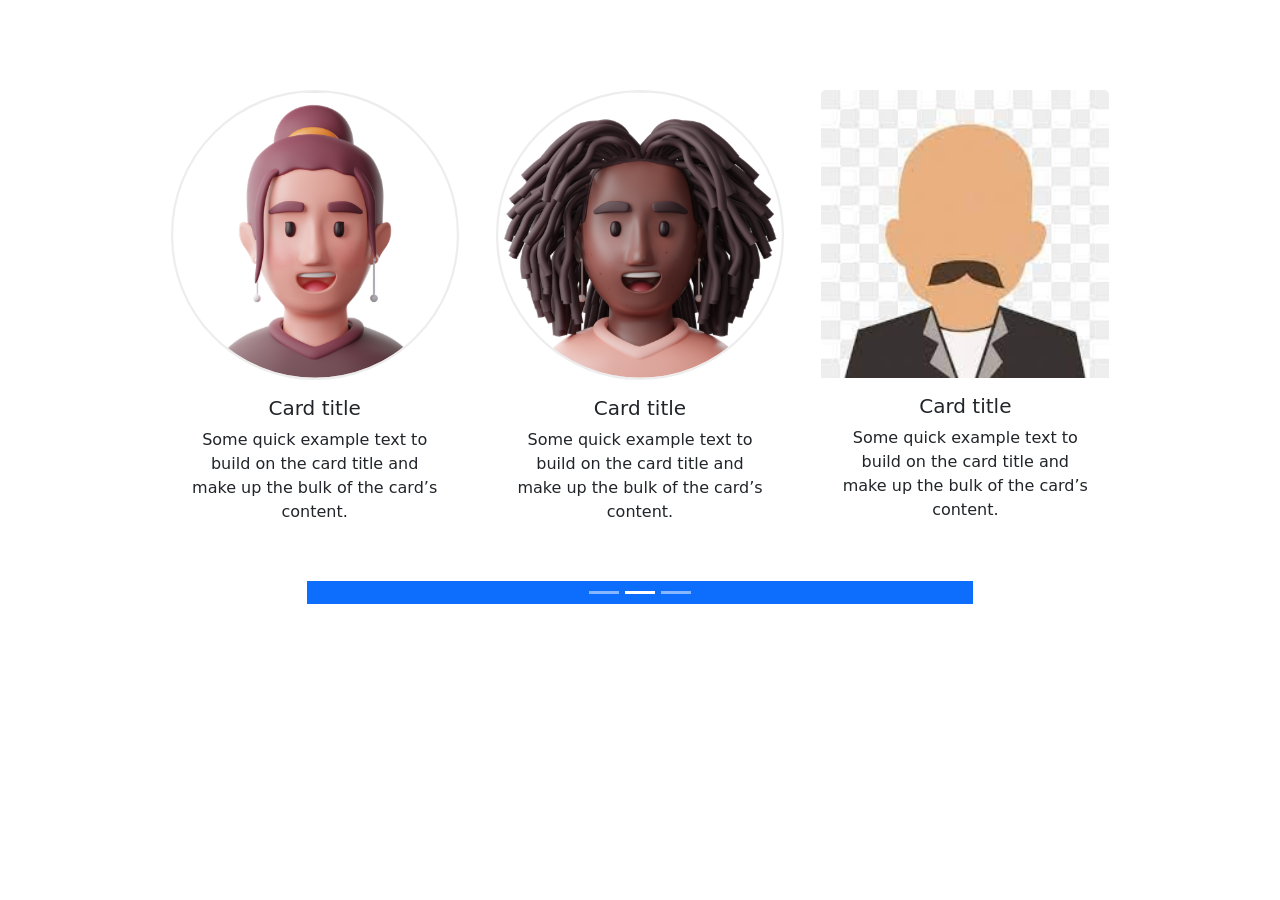
==== carousel.html @ f4c83140 "carousel" ====
<!DOCTYPE html>
<html lang="en">
    <head>
        <meta charset="UTF-8">
        <meta name="viewport" content="width=device-width, initial-scale=1.0">
        <link rel="stylesheet" href="./assets/css/bootstrap.min.css">
        <link rel="stylesheet" href="./assets/css/style.css">

        <title>Document</title>
    </head>
    <body>
        <div class="container-fluid mainPadding space">
            <div id="carouselExampleIndicators" class="carousel slide">
                <div class="carousel-indicators bg-primary ">
                    <button type="button"
                        data-bs-target="#carouselExampleIndicators"
                        data-bs-slide-to="0" aria-current="true"
                        aria-label="Slide 1"></button>
                    <button type="button"
                        data-bs-target="#carouselExampleIndicators" class="active" 
                        data-bs-slide-to="1" aria-label="Slide 2"></button>
                    <button type="button"
                        data-bs-target="#carouselExampleIndicators"
                        data-bs-slide-to="2" aria-label="Slide 3"></button>
                    <button type="button"
                        data-bs-target="#carouselExampleIndicators"
                        data-bs-slide-to="3" aria-label="Slide 4"
                        class="d-lg-none d-block"></button>
                    <button type="button"
                        data-bs-target="#carouselExampleIndicators"
                        data-bs-slide-to="4" aria-label="Slide 5"
                        class=" d-sm-none d-block"></button>
                </div>
                <div class="carousel-inner">



                    <div class="carousel-item ">
                        <div class="row">
                            <div
                                class="col-12 col-md-6 col-lg-4 d-flex justify-content-center align-items-center ">
                                <div class="card" style="width: 18rem;">
                                    <img src="./assets/img/western-man- 1.svg"
                                        class="card-img-top" alt="...">
                                    <div class="card-body">
                                        <h5 class="card-title text-center">Card
                                            title</h5>
                                        <p class="card-text text-center">Some
                                            quick example
                                            text
                                            to
                                            build on the card title and make up
                                            the
                                            bulk
                                            of
                                            the card’s content.</p>
                                    </div>
                                </div>
                            </div>
                            <div
                                class="col-12 col-md-6 col-lg-4 d-none d-md-block">
                                <div
                                    class="flex d-flex justify-content-center align-items-center">
                                    <div class="card" style="width: 18rem;">
                                        <img
                                            src="./assets/img/western-man- 2.svg"
                                            class="card-img-top img-fluid"
                                            alt="...">
                                        <div class="card-body">
                                            <h5
                                                class="card-title text-center">Card
                                                title</h5>
                                            <p
                                                class="card-text text-center">Some
                                                quick example
                                                text
                                                to
                                                build on the card title and make
                                                up
                                                the
                                                bulk
                                                of
                                                the card’s content.</p>
                                        </div>
                                    </div>
                                </div>
                            </div>
                            <div
                                class="col-12 col-md-6 col-lg-4 d-none d-lg-block ">
                                <div
                                    class="flex d-flex justify-content-center align-items-center">
                                    <div class="card " style="width: 18rem;">
                                        <img
                                            src="./assets/img/western-man-3.svg"
                                            class="card-img-top img-fluid"
                                            alt="...">
                                        <div class="card-body text-center">
                                            <h5 class="card-title">Card
                                                title</h5>
                                            <p
                                                class="card-text text-center">Some
                                                quick example
                                                text
                                                to
                                                build on the card title and make
                                                up
                                                the
                                                bulk
                                                of
                                                the card’s content.</p>
                                        </div>
                                    </div>
                                </div>
                            </div>
                        </div>
                    </div>



                    <div class="carousel-item active">
                        <div class="row">
                            <div
                                class="col-12 col-md-6 col-lg-4 d-flex justify-content-center align-items-center ">
                                <div class="card" style="width: 18rem;">
                                    <img src="./assets/img/western-man- 2.svg"
                                        class="card-img-top" alt="...">
                                    <div class="card-body">
                                        <h5 class="card-title text-center">Card
                                            title</h5>
                                        <p class="card-text text-center">Some
                                            quick example
                                            text
                                            to
                                            build on the card title and make up
                                            the
                                            bulk
                                            of
                                            the card’s content.</p>
                                    </div>
                                </div>
                            </div>
                            <div
                                class="col-12 col-md-6 col-lg-4 d-none d-md-block">
                                <div
                                    class="flex d-flex justify-content-center align-items-center">
                                    <div class="card" style="width: 18rem;">
                                        <img
                                            src="./assets/img/western-man-3.svg"
                                            class="card-img-top img-fluid"
                                            alt="...">
                                        <div class="card-body">
                                            <h5
                                                class="card-title text-center">Card
                                                title</h5>
                                            <p
                                                class="card-text text-center">Some
                                                quick example
                                                text
                                                to
                                                build on the card title and make
                                                up
                                                the
                                                bulk
                                                of
                                                the card’s content.</p>
                                        </div>
                                    </div>
                                </div>
                            </div>
                            <div
                                class="col-12 col-md-6 col-lg-4 d-none d-lg-block ">
                                <div
                                    class="flex d-flex justify-content-center align-items-center">
                                    <div class="card " style="width: 18rem;">
                                        <img
                                            src="./assets/img/images.jpg"
                                            class="card-img-top img-fluid"
                                            alt="...">
                                        <div class="card-body text-center">
                                            <h5 class="card-title">Card
                                                title</h5>
                                            <p
                                                class="card-text text-center">Some
                                                quick example
                                                text
                                                to
                                                build on the card title and make
                                                up
                                                the
                                                bulk
                                                of
                                                the card’s content.</p>
                                        </div>
                                    </div>
                                </div>
                            </div>
                        </div>
                    </div>



                    <div class="carousel-item ">
                        <div class="row">
                            <div
                                class="col-12 col-md-6 col-lg-4 d-flex justify-content-center align-items-center ">
                                <div class="card" style="width: 18rem;">
                                    <img src="./assets/img/western-man- 2.svg"
                                        class="card-img-top" alt="...">
                                    <div class="card-body">
                                        <h5 class="card-title text-center">Card
                                            title</h5>
                                        <p class="card-text text-center">Some
                                            quick example
                                            text
                                            to
                                            build on the card title and make up
                                            the
                                            bulk
                                            of
                                            the card’s content.</p>
                                    </div>
                                </div>
                            </div>
                            <div
                                class="col-12 col-md-6 col-lg-4 d-none d-md-block">
                                <div
                                    class="flex d-flex justify-content-center align-items-center">
                                    <div class="card" style="width: 18rem;">
                                        <img
                                            src="./assets/img/western-man- 1.svg"
                                            class="card-img-top img-fluid"
                                            alt="...">
                                        <div class="card-body">
                                            <h5
                                                class="card-title text-center">Card
                                                title</h5>
                                            <p
                                                class="card-text text-center">Some quick example text to build on the card title and make up the bulk of the card’s content.</p>
                                        </div>
                                    </div>
                                </div>
                            </div>
                            <div
                                class="col-12 col-md-6 col-lg-4 d-none d-lg-block ">
                                <div
                                    class="flex d-flex justify-content-center align-items-center">
                                    <div class="card " style="width: 18rem;">
                                        <img
                                            src="./assets/img/man.jpg"
                                            class="card-img-top img-fluid"
                                            alt="...">
                                        <div class="card-body text-center">
                                            <h5 class="card-title">Card
                                                title</h5>
                                            <p
                                                class="card-text text-center">Somequick exampletextto build on the card title and makeu the bulk of the card’s content.</p>
                                        </div>
                                    </div>
                                </div>
                            </div>
                        </div>
                    </div>



                    <div class="carousel-item d-lg-none ">
                        <div class="row">
                            <div
                                class="col-12 col-md-6 col-lg-4 d-flex justify-content-center align-items-center ">
                                <div class="card" style="width: 18rem;">
                                    <img src="./assets/img/western-man- 2.svg"
                                        class="card-img-top" alt="...">
                                    <div class="card-body">
                                        <h5 class="card-title text-center">Card
                                            title</h5>
                                        <p class="card-text text-center">Some
                                            quick example
                                            text
                                            to
                                            build on the card title and make up
                                            the
                                            bulk
                                            of
                                            the card’s content.</p>
                                    </div>
                                </div>
                            </div>
                            <div
                                class="col-12 col-md-6 col-lg-4 d-none d-md-block">
                                <div
                                    class="flex d-flex justify-content-center align-items-center">
                                    <div class="card" style="width: 18rem;">
                                        <img
                                            src="./assets/img/western-man- 1.svg"
                                            class="card-img-top img-fluid"
                                            alt="...">
                                        <div class="card-body">
                                            <h5
                                                class="card-title text-center">Card
                                                title</h5>
                                            <p
                                                class="card-text text-center">Some quick example text to build on the card title and make up the bulk of the card’s content.</p>
                                        </div>
                                    </div>
                                </div>
                            </div>

                        </div>
                    </div>

                    <div class="carousel-item d-lg-none">
                        <div class="row">
                            <div
                                class="col-12 col-md-6 col-lg-4 d-flex justify-content-center align-items-center ">
                                <div class="card" style="width: 18rem;">
                                    <img src="./assets/img/western-man- 2.svg"
                                        class="card-img-top" alt="...">
                                    <div class="card-body">
                                        <h5 class="card-title text-center">Card
                                            title</h5>
                                        <p class="card-text text-center">Some
                                            quick example
                                            text
                                            to
                                            build on the card title and make up
                                            the
                                            bulk
                                            of
                                            the card’s content.</p>
                                    </div>
                                </div>
                            </div>
                        </div></div>

                </div>

                <button class="carousel-control-prev" type="button"
                    data-bs-target="#carouselExampleIndicators"
                    data-bs-slide="prev">
                    <!--                 <span class="carousel-control-prev-icon"
                    aria-hidden="true"></span>
                <span class="visually-hidden">Previous</span> -->
                </button>
                <button class="carousel-control-next" type="button"
                    data-bs-target="#carouselExampleIndicators"
                    data-bs-slide="next">
                    <!--                 <span class="carousel-control-next-icon"
                    aria-hidden="true"></span>
                <span class="visually-hidden">Next</span> -->
                </button>
            </div>
        </div>
        <script
            src="https://cdnjs.cloudflare.com/ajax/libs/bootstrap/5.3.8/js/bootstrap.min.js"></script>
    </body>
</html>
---- assets/css/style.css ----
:root{
    --mainColor:#272D38;
    --colorr:#8EADD5;
    --mainPadding:164px;
    --resPadding:300px;
    --space:90px;
}
.navbar-collapse{
    flex-grow: 0;
}
.mainColor{
    color: var(--mainColor);
}
.space{
    margin-top: var(--space);
}
.build{
    height: calc(100vh - 58px);
}
h1{
    font-size: 64px;
    font-weight: 700;
}
.colo{
    color: rgba(102, 112, 133, 1);
}
.colorr{
    background-color: var(--colorr);
}
.logos{
    background-color: rgba(246, 246, 246, 1);
}
.card{
    border: 0 !important;
}
h2{
    font-size: 48px;
    font-weight: 700;
}
.carousel-indicators{
    bottom: -80px;
}
@media (max-width:1200px) {
    .rotate-90{
        transform: rotate(90deg);
    }
    .vector{
        width:20%;
    }
}
@media (max-width:992px){
    .med{
        padding-left: 30px;
        padding-right: 30px;
    }
    h1{
        font-size: 48px;
    }
    h2{
        font-size: 40px;
    }
    p{
        font-size: 14px;
    }
}
@media (min-width:992px) {
    .mainPadding{
    padding-left: var(--mainPadding) !important;
    padding-right: var(--mainPadding) !important;
    }
}
.shg{
    display: block;
}
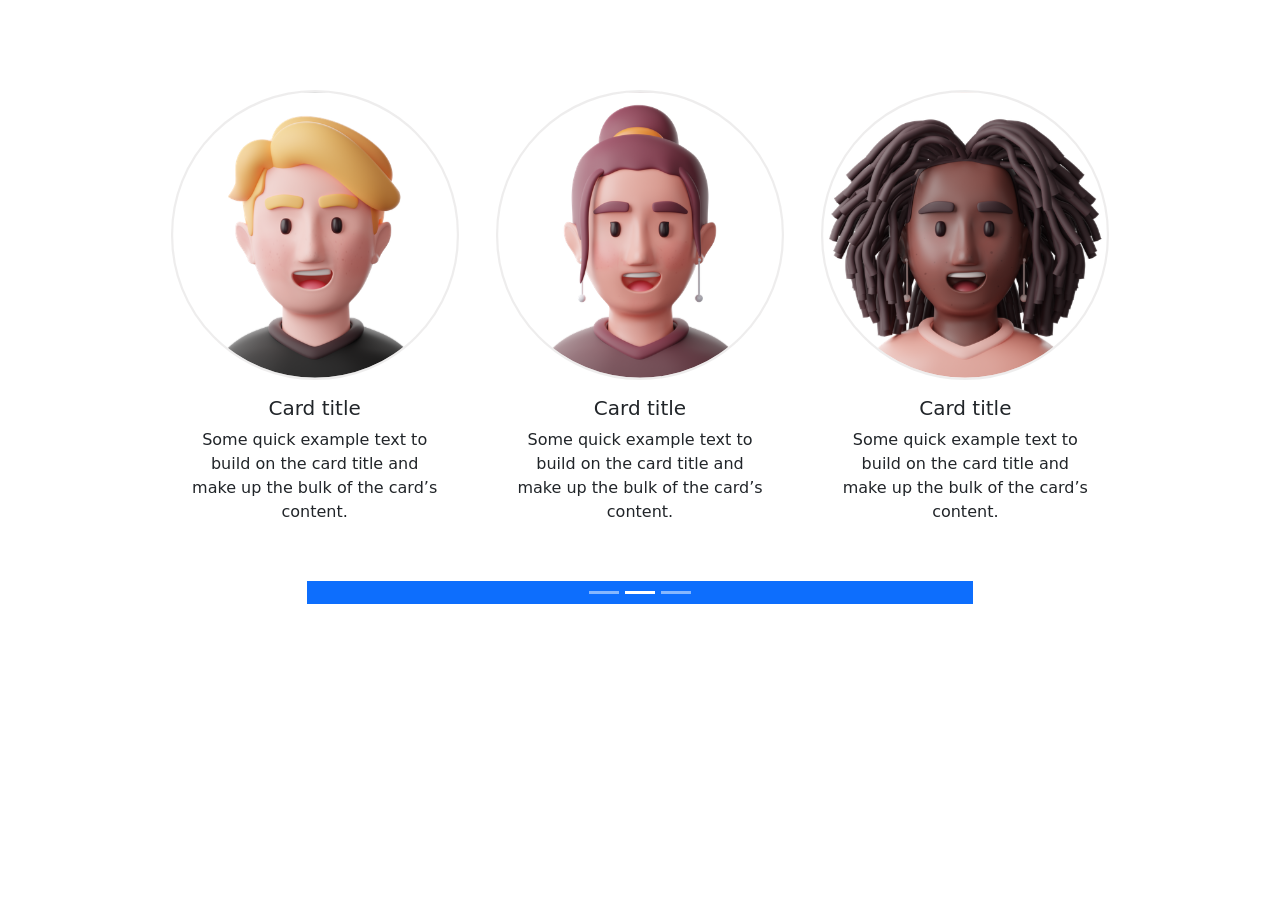
==== commit e4d8d801: "carousel-2" ====
--- a/carousel.html
+++ b/carousel.html
@@ -40,7 +40,7 @@
                             <div
                                 class="col-12 col-md-6 col-lg-4 d-flex justify-content-center align-items-center ">
                                 <div class="card" style="width: 18rem;">
-                                    <img src="./assets/img/western-man- 1.svg"
+                                    <img src="./assets/img/western-man-3.svg"
                                         class="card-img-top" alt="...">
                                     <div class="card-body">
                                         <h5 class="card-title text-center">Card
@@ -63,7 +63,7 @@
                                     class="flex d-flex justify-content-center align-items-center">
                                     <div class="card" style="width: 18rem;">
                                         <img
-                                            src="./assets/img/western-man- 2.svg"
+                                            src="./assets/img/western-man- 1.svg"
                                             class="card-img-top img-fluid"
                                             alt="...">
                                         <div class="card-body">
@@ -91,7 +91,7 @@
                                     class="flex d-flex justify-content-center align-items-center">
                                     <div class="card " style="width: 18rem;">
                                         <img
-                                            src="./assets/img/western-man-3.svg"
+                                            src="./assets/img/western-man- 2.svg"
                                             class="card-img-top img-fluid"
                                             alt="...">
                                         <div class="card-body text-center">
@@ -122,7 +122,7 @@
                             <div
                                 class="col-12 col-md-6 col-lg-4 d-flex justify-content-center align-items-center ">
                                 <div class="card" style="width: 18rem;">
-                                    <img src="./assets/img/western-man- 2.svg"
+                                    <img src="./assets/img/western-man- 1.svg"
                                         class="card-img-top" alt="...">
                                     <div class="card-body">
                                         <h5 class="card-title text-center">Card
@@ -145,7 +145,7 @@
                                     class="flex d-flex justify-content-center align-items-center">
                                     <div class="card" style="width: 18rem;">
                                         <img
-                                            src="./assets/img/western-man-3.svg"
+                                            src="./assets/img/western-man- 2.svg"
                                             class="card-img-top img-fluid"
                                             alt="...">
                                         <div class="card-body">
@@ -173,7 +173,7 @@
                                     class="flex d-flex justify-content-center align-items-center">
                                     <div class="card " style="width: 18rem;">
                                         <img
-                                            src="./assets/img/images.jpg"
+                                            src="./assets/img/western-man-3.svg"
                                             class="card-img-top img-fluid"
                                             alt="...">
                                         <div class="card-body text-center">
@@ -227,7 +227,7 @@
                                     class="flex d-flex justify-content-center align-items-center">
                                     <div class="card" style="width: 18rem;">
                                         <img
-                                            src="./assets/img/western-man- 1.svg"
+                                            src="./assets/img/western-man-3.svg"
                                             class="card-img-top img-fluid"
                                             alt="...">
                                         <div class="card-body">
@@ -246,7 +246,7 @@
                                     class="flex d-flex justify-content-center align-items-center">
                                     <div class="card " style="width: 18rem;">
                                         <img
-                                            src="./assets/img/man.jpg"
+                                            src="./assets/img/western-man- 1.svg"
                                             class="card-img-top img-fluid"
                                             alt="...">
                                         <div class="card-body text-center">
@@ -334,20 +334,7 @@
 
                 </div>
 
-                <button class="carousel-control-prev" type="button"
-                    data-bs-target="#carouselExampleIndicators"
-                    data-bs-slide="prev">
-                    <!--                 <span class="carousel-control-prev-icon"
-                    aria-hidden="true"></span>
-                <span class="visually-hidden">Previous</span> -->
-                </button>
-                <button class="carousel-control-next" type="button"
-                    data-bs-target="#carouselExampleIndicators"
-                    data-bs-slide="next">
-                    <!--                 <span class="carousel-control-next-icon"
-                    aria-hidden="true"></span>
-                <span class="visually-hidden">Next</span> -->
-                </button>
+
             </div>
         </div>
         <script
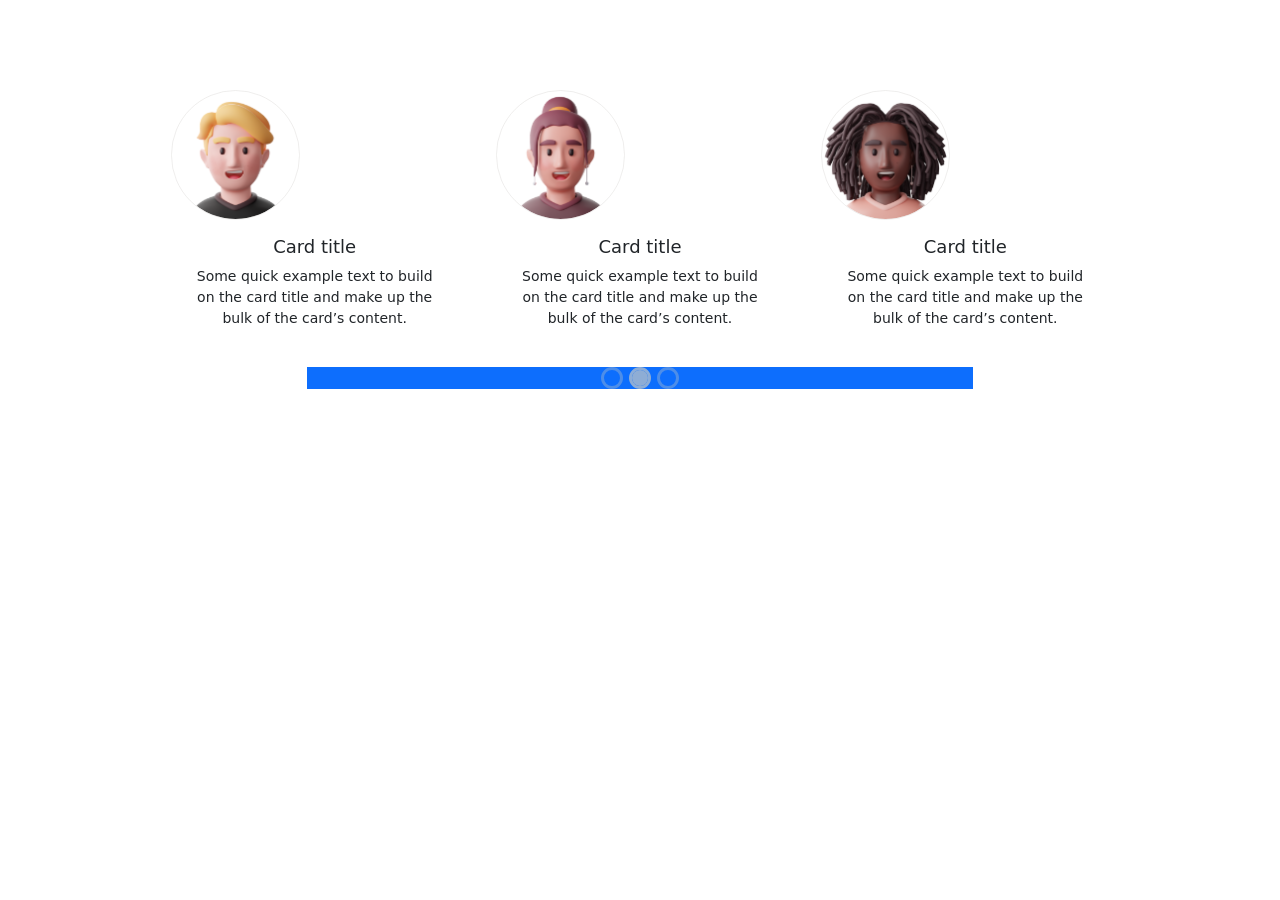
==== commit 8b51ecaa: "carousel3" ====
--- a/carousel.html
+++ b/carousel.html
@@ -20,7 +20,7 @@
                         data-bs-target="#carouselExampleIndicators" class="active" 
                         data-bs-slide-to="1" aria-label="Slide 2"></button>
                     <button type="button"
-                        data-bs-target="#carouselExampleIndicators"
+                        data-bs-target="#carouselExampleIndicators"  class="active1" 
                         data-bs-slide-to="2" aria-label="Slide 3"></button>
                     <button type="button"
                         data-bs-target="#carouselExampleIndicators"
@@ -317,7 +317,7 @@
                                         class="card-img-top" alt="...">
                                     <div class="card-body">
                                         <h5 class="card-title text-center">Card
-                                            title</h5>
+                                            title5</h5>
                                         <p class="card-text text-center">Some
                                             quick example
                                             text
--- a/assets/css/style.css
+++ b/assets/css/style.css
@@ -25,7 +25,7 @@
     color: rgba(102, 112, 133, 1);
 }
 .colorr{
-    background-color: var(--colorr);
+    background-color: var(--colorr) !important;
 }
 .logos{
     background-color: rgba(246, 246, 246, 1);
@@ -38,7 +38,30 @@
     font-weight: 700;
 }
 .carousel-indicators{
-    bottom: -80px;
+    bottom: -60px;
+}
+.card-img-top{
+    width: 129px;
+}
+h5{
+    font-size: 18px;
+}
+.carousel-inner p{
+    font-size: 14px
+}
+.carousel-inner .card {
+    width: 345px;
+}
+.carousel-indicators [data-bs-target]{
+    width: 16px;
+    height: 16px;
+    border-radius: 50%;
+    background-color: transparent;
+    border: 3px solid var(--colorr);
+}
+.carousel-indicators .active{
+    background-color: var(--colorr);
+    border-color: var(--colorr) ;
 }
 @media (max-width:1200px) {
     .rotate-90{
@@ -46,6 +69,12 @@
     }
     .vector{
         width:20%;
+    }
+    .carousel-indicators .active{
+        opacity:0.5 ;
+    }
+    .carousel-indicators .active1{
+        opacity: 1;
     }
 }
 @media (max-width:992px){
@@ -68,8 +97,9 @@
     padding-left: var(--mainPadding) !important;
     padding-right: var(--mainPadding) !important;
     }
-}
-.shg{
-    display: block;
+    .wid{
+        width: 50%;
+    }
+
 }
 
